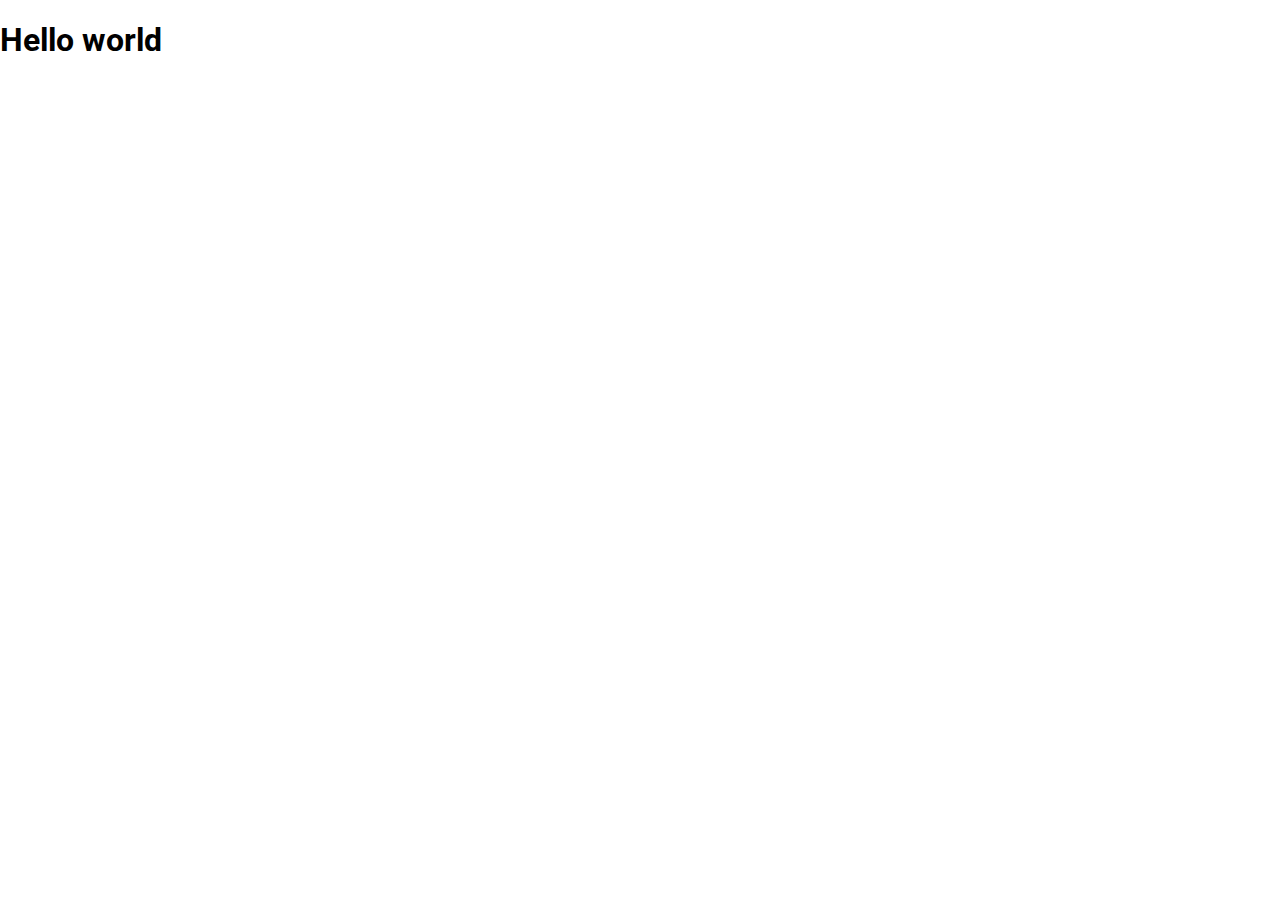
==== calcados-css/index.html @ 2172d29f "first commit" ====
<!DOCTYPE html>
<html lang="en">
    <head>
        <meta charset="UTF-8" />
        <meta name="viewport" content="width=device-width, initial-scale=1.0" />
        <title>BASE</title>
        <link
            rel="stylesheet"
            href="https://cdnjs.cloudflare.com/ajax/libs/font-awesome/5.14.0/css/all.min.css"
        />
        <link rel="stylesheet" href="style.css" />
        <script src="script.js" defer></script>
    </head>
    <body>
        <h1>Hello world</h1>
    </body>
</html>
---- calcados-css/style.css ----
@import url("https://fonts.googleapis.com/css2?family=Roboto:wght@300;400;500;700;900&display=swap");

* {
    box-sizing: border-box;
}

body {
    font-family: "Roboto", sans-serif;
    margin: 0;
}
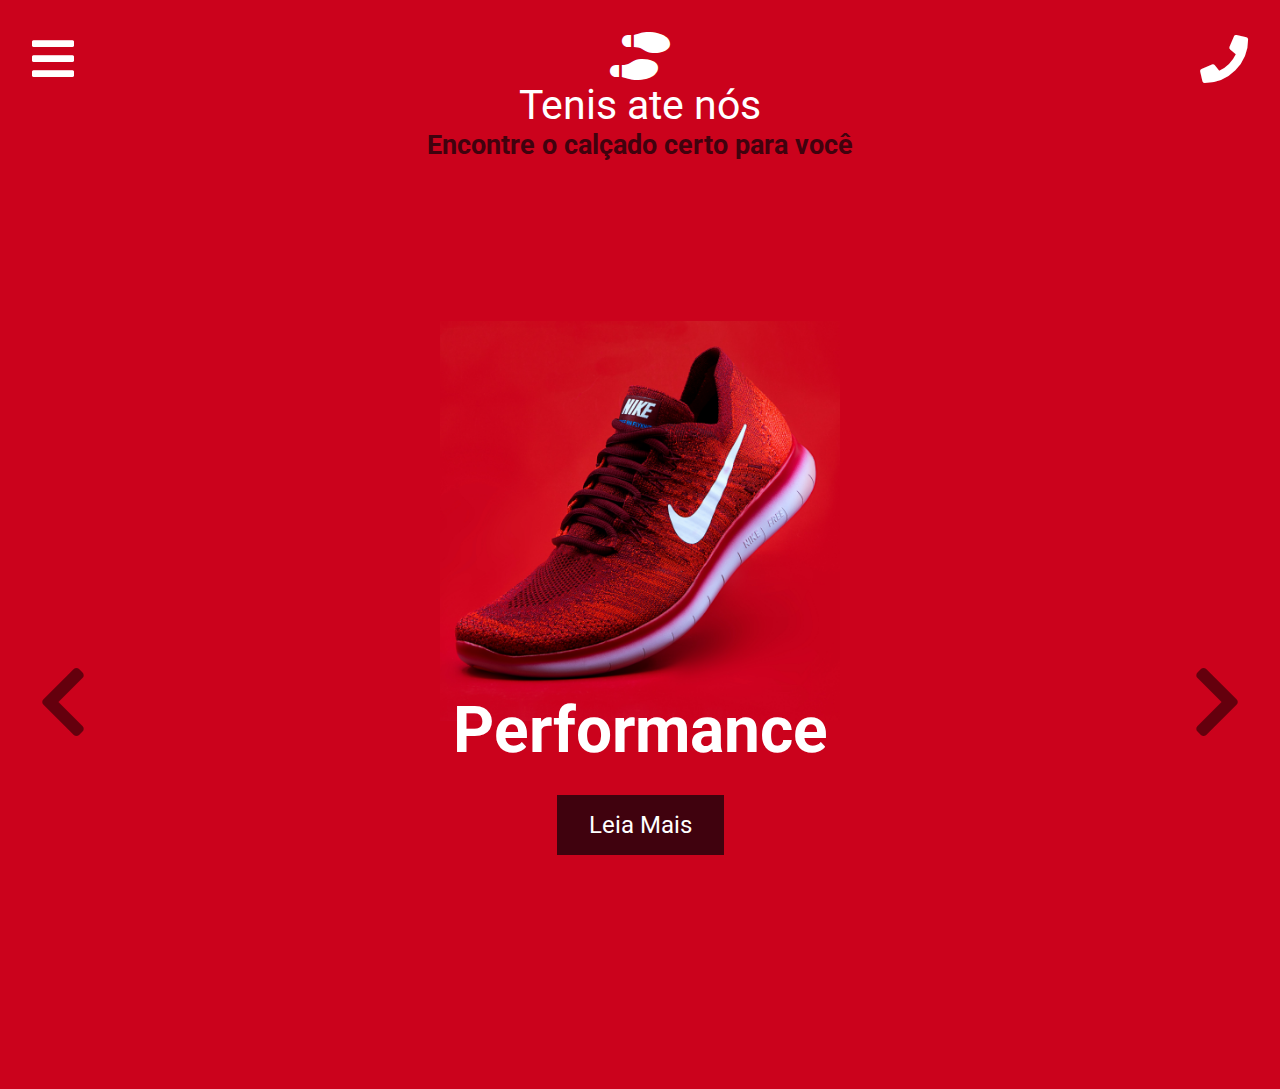
==== commit 4b3f5310: "Tenis Design" ====
--- a/calcados-css/index.html
+++ b/calcados-css/index.html
@@ -1,17 +1,61 @@
 <!DOCTYPE html>
 <html lang="en">
-    <head>
-        <meta charset="UTF-8" />
-        <meta name="viewport" content="width=device-width, initial-scale=1.0" />
-        <title>BASE</title>
-        <link
-            rel="stylesheet"
-            href="https://cdnjs.cloudflare.com/ajax/libs/font-awesome/5.14.0/css/all.min.css"
-        />
-        <link rel="stylesheet" href="style.css" />
-        <script src="script.js" defer></script>
-    </head>
-    <body>
-        <h1>Hello world</h1>
-    </body>
-</html>+  <head>
+    <meta charset="UTF-8" />
+    <meta name="viewport" content="width=device-width, initial-scale=1.0" />
+    <title>Tenis Design</title>
+    <link
+      rel="stylesheet"
+      href="https://cdnjs.cloudflare.com/ajax/libs/font-awesome/5.14.0/css/all.min.css"
+    />
+    <link rel="stylesheet" href="style.css" />
+    <script src="script.js" defer></script>
+  </head>
+  <body>
+    <a href="#" class="hamburger">
+      <i class="fas fa-bars"></i>
+    </a>
+
+    <a href="#" class="phone"><i class="fas fa-phone"></i></a>
+
+    <div class="logo">
+      <i class="fas fa-shoe-prints"></i>
+        <h2>Tenis ate nós</h2>
+        <p>Encontre o calçado certo para você</p>
+    </div>
+
+    <div class="carousel-container">
+        <div class="carousel" id="carousel">
+      <div class="slide" data-bg="cb021c">
+        <img src="images/shoe-1.jpg" alt="shoe-1" />
+        <h1>Performance</h1>
+        <a href="#">Leia Mais</a>
+      </div>
+      <div class="slide" data-bg="E0E1E3">
+        <img src="images/shoe-2.jpg" alt="shoe-2" />
+        <h1>Design</h1>
+        <a href="#">Leia Mais</a>
+      </div>
+      <div class="slide" data-bg="F6F7F9">
+        <img src="images/shoe-3.jpg" alt="shoe-3" />
+        <h1>Conforto</h1>
+        <a href="#">Leia Mais</a>
+      </div>
+      <div class="slide" data-bg="3F4346">
+        <img src="images/shoe-4.jpg" alt="shoe-4" />
+        <h1>Tecnologia</h1>
+        <a href="#">Leia Mais</a>
+      </div>
+    </div>
+
+    <button id="left" class="left-arrow arrow">
+        <i class="fas fa-chevron-left"></i>
+      </button>
+      <button id="right" class="right-arrow arrow">
+        <i class="fas fa-chevron-right"></i>
+      </button>
+
+      <div class="progress"></div>
+    </div>
+  </body>
+</html>
--- a/calcados-css/style.css
+++ b/calcados-css/style.css
@@ -1,10 +1,113 @@
 @import url("https://fonts.googleapis.com/css2?family=Roboto:wght@300;400;500;700;900&display=swap");
 
 * {
-    box-sizing: border-box;
+  box-sizing: border-box;
 }
 
 body {
-    font-family: "Roboto", sans-serif;
-    margin: 0;
-}+  background-color: #cb021c;
+  font-family: "Roboto", sans-serif;
+  margin: 0;
+  transition: background 0.4s ease-in-out;
+}
+
+a {
+  color: white;
+  text-decoration: none;
+}
+
+.hamburger {
+  position: fixed;
+  top: 2rem;
+  left: 2rem;
+  font-size: 3rem;
+}
+
+.phone {
+  position: fixed;
+  top: 2rem;
+  right: 2rem;
+  font-size: 3rem;
+}
+
+.logo {
+  color: white;
+  font-size: 1.7rem;
+  margin: 2rem 0;
+  text-align: center;
+}
+
+.logo i {
+  font-size: 3rem;
+}
+
+.logo h2 {
+  font-weight: normal;
+  margin: 0;
+}
+
+.logo p {
+  color: #40020e;
+  font-weight: bold;
+  margin: 0;
+}
+
+.carousel-container {
+  overflow: hidden;
+  position: relative;
+  height: 60vw;
+  width: 100vw;
+  margin-top: 10rem;
+}
+
+.carousel {
+  display: flex;
+  position: absolute;
+  left: 0;
+  top: 0;
+  transform: translateX(0);
+  transition: transform 0.4s ease-in-out;
+}
+
+.slide {
+  width: 100vw;
+  text-align: center;
+}
+
+.slide img {
+  object-fit: cover;
+  height: 400px;
+  width: 400px;
+}
+
+.slide h1 {
+  color: white;
+  font-size: 4rem;
+  margin-top: -2rem;
+}
+
+.slide a {
+  background-color: #40020e;
+  padding: 1rem 2rem;
+  font-size: 1.5rem;
+}
+
+.arrow {
+  background-color: transparent;
+  border: 0;
+  cursor: pointer;
+  position: absolute;
+  top: 50%;
+  transform: translateY(-50%);
+  font-size: 5rem;
+  color: black;
+  opacity: 0.5;
+}
+
+.left-arrow {
+  left: 2rem;
+}
+
+.right-arrow {
+  right: 2rem;
+}
